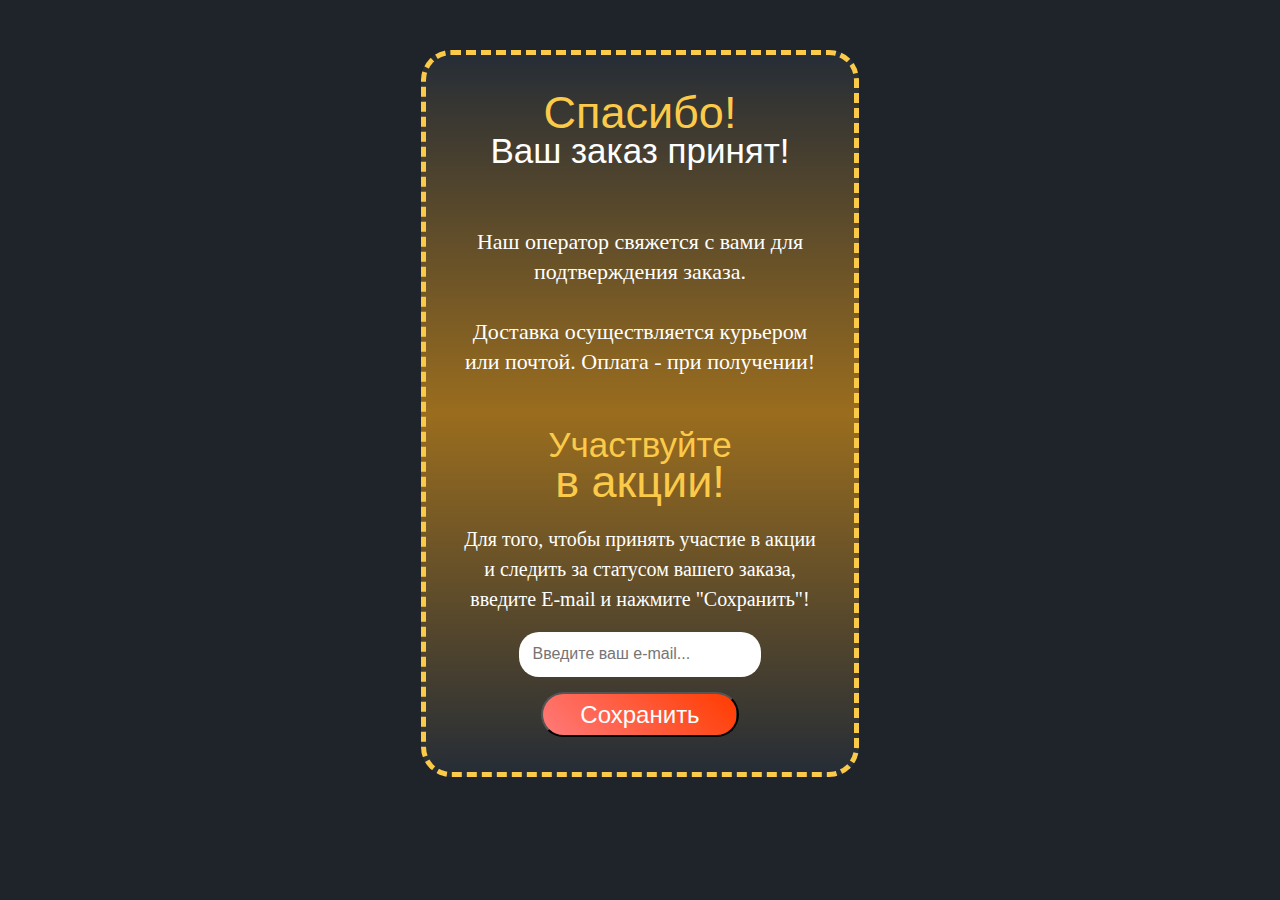
==== success.html @ 73f050e2 "first commit" ====
<!DOCTYPE html PUBLIC "-//W3C//DTD XHTML 1.0 Transitional//EN" "http://www.w3.org/TR/xhtml1/DTD/xhtml1-transitional.dtd"><html xmlns="http://www.w3.org/1999/xhtml" xml:lang="en"><head>
    <meta http-equiv="Content-Type" content="text/html; charset=utf-8">
    <meta name="viewport" content="width=320">
    <meta name="MobileOptimized" content="width=320">
    <title>Спасибо! Ваш заказ принят!</title>
    <link href="" rel="stylesheet" type="text/css">
    <link href="" rel="stylesheet" type="text/css">
    <link media="all" rel="stylesheet" type="text/css" href="./assets/cdn/success/css/order-style.css">


    <script src=""></script>
    <script src=""></script>
    <script src=""></script>
    <script src=""></script>

</head>
<body>
<div id="wrapper">
    <div class="order-block">
        <div class="text-holder">
            <h2><span>Спасибо!</span> Ваш заказ принят!</h2>
            <p>Наш оператор свяжется с вами для подтверждения заказа. <br><br> Доставка осуществляется курьером или почтой. Оплата - при получении!</p>
        </div>


        <div class="text-box">
            <h2>Участвуйте <span>в акции!</span></h2>
            <p>Для того, чтобы принять участие в акции и следить за статусом вашего заказа, введите E-mail и нажмите "Сохранить"!</p>
            <form class="mail_form" action="#" id="email_form">
                <fieldset>
                    <div class="text">
                        <input type="email" id="email" placeholder="Введите ваш e-mail..." name="email">
                    </div>
                    <input data-error="Введите ваш e-mail" data-success="Спасибо за участие! Ваш E-mail сохранен!" class="btn" type="submit" value="Сохранить">
                </fieldset>
            </form>
        </div>

    </div>
</div>

</body></html>
---- assets/cdn/success/css/order-style.css ----
body {
    margin: 0;
    color: #fff;
    font: 17px/25px Georgia, "Times New Roman", Times, serif;
    background: #1f242a;
    min-width: 446px;
}

#wrapper {
    width: 100%;
    overflow: hidden;
    padding: 50px 0;
}

.order-block {
    position: relative;
    text-align: center;
    font-size: 22px;
    line-height: 30px;
    width: 28%;
    margin: 0 auto;  
    padding: 35px;
    border: 5px dashed #fcca49;
    border-radius: 30px;
 

    background: linear-gradient(to bottom, #262d36, #9a6d1e, #262d36);
    background: -webkit-linear-gradient(to bottom, #262d36, #9a6d1e, #262d36);
    background: -moz-linear-gradient(to bottom, #262d36, #9a6d1e, #262d36);
    filter: progid:DXImageTransform.Microsoft.gradient(startColorstr=#262d36, endColorstr=#9a6d1e);  
    -ms-filter: progid:DXImageTransform.Microsoft.gradient(startColorstr=#262d36, endColorstr=#9a6d1e);  
}

.order-block:after {
    display: block;
    clear: both;
    content: '';
}

.decoration {
    background: url() no-repeat;
    width: 24px;
    height: 32px;
    position: absolute;
    left: -23px;
    top: 336px;
}

.text-holder {
    width: 100%;
    text-align: center;
}

.order-block h2 {
    font: 35px/35px "Lobster", Arial, Helvetica, sans-serif;
    margin: 0 0 59px;
    color: #fff;
}

.order-block h2 span {
    display: block;
    font-size: 45px;
    line-height: 45px;
    color: #fcca49;
    margin: 0 0 -2px;
}

.order-block p {
    margin: 0 0 18px;
}

.text-box {
    padding: 30px 0 0;
        overflow: hidden;
    font-size: 20px;
    line-height: 30px;
   
}

.order-block .text-box p {
    margin: 0 0 18px;
}

.order-block .text-box h2 {
    font-size: 35px;
    line-height: 40px;
    color: #fcca49;
    margin: 0 0 20px; 
}

.order-block .text-box h2 span {
    font-size: 45px;
    line-height: 45px;
    display: block;
    margin: -6px 0 0;
}

.btn {
	       width: 55%;
    height: 45px;
    text-decoration: none;
    outline: none;
    display: inline-block;
  
    margin: 0px 12px;
    border-radius: 30px;
    -ms-border-radius: 30px;
    background-image: linear-gradient(45deg, #e84230 0%, #ff7a7a 50%, #ff3c00 100%);

    background: -webkit-linear-gradient(45deg, #e84230 0%, #ff7a7a 50%, #ff3c00 100%);
    background: -moz-linear-gradient(45deg, #e84230 0%, #ff7a7a 50%, #ff3c00 100%);
    filter: progid:DXImageTransform.Microsoft.gradient(startColorstr=#ff7a7a, endColorstr=#ff3c00);  
    -ms-filter: progid:DXImageTransform.Microsoft.gradient(startColorstr=#ff7a7a, endColorstr=#ff3c00);  

    background-position: 100% 0;
    background-size: 200% 200%;
    font-family: 'Montserrat', sans-serif;
    font-size: 24px;
    font-weight: 300;
    color: white;
    transition: .5s;
    cursor: pointer;
}

.btn:hover {
    box-shadow: 0 0 0 0 rgba(0, 40, 120, 0);
    background-position: 0 0;
}

form, fieldset {
    margin: 0;
    padding: 0;
    border-style: none;
}


.mail_form .text input[type="text"], .mail_form .text input[type="email"] {
    border: none;
    width: 60%;
    height: 23px;
    font-size: 16px;
    color: #726033;
    padding: 10px 13px 12px;
        border-radius: 20px;
        -ms-border-radius: 20px;
    margin-bottom: 15px;
}

@media screen and (max-width: 1120px) {
    .order-block {
        width: 52%;
        font-size: 20px;
    }

    #wrapper {   
    padding: 23px 0; }

	.btn {
		font-size: 19px;
	}
	.mail_form .text input[type="text"], .mail_form .text input[type="email"] {   
    font-size: 14px;
}
	}
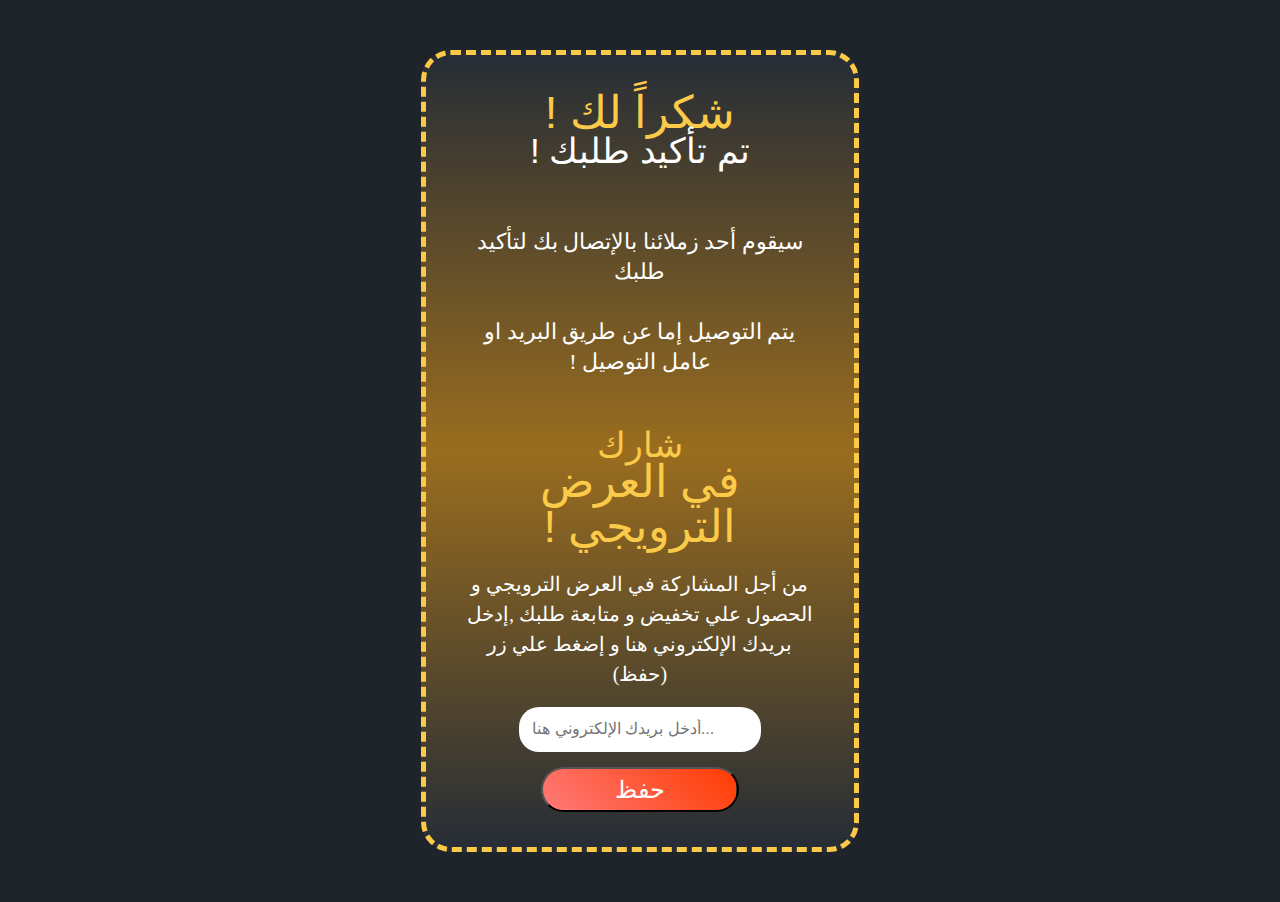
==== commit ad7831ce: "edited image" ====
--- a/success.html
+++ b/success.html
@@ -2,7 +2,7 @@
     <meta http-equiv="Content-Type" content="text/html; charset=utf-8">
     <meta name="viewport" content="width=320">
     <meta name="MobileOptimized" content="width=320">
-    <title>Спасибо! Ваш заказ принят!</title>
+    <title>شكراً لك ! تم تأكيد طلبك !</title>
     <link href="" rel="stylesheet" type="text/css">
     <link href="" rel="stylesheet" type="text/css">
     <link media="all" rel="stylesheet" type="text/css" href="./assets/cdn/success/css/order-style.css">
@@ -18,20 +18,20 @@
 <div id="wrapper">
     <div class="order-block">
         <div class="text-holder">
-            <h2><span>Спасибо!</span> Ваш заказ принят!</h2>
-            <p>Наш оператор свяжется с вами для подтверждения заказа. <br><br> Доставка осуществляется курьером или почтой. Оплата - при получении!</p>
+            <h2><span style="direction: rtl;">شكراً لك !  </span> !    تم تأكيد طلبك </h2>
+            <p style="direction: rtl;">سيقوم أحد زملائنا بالإتصال بك لتأكيد طلبك  <br><br> يتم التوصيل إما عن طريق البريد او عامل التوصيل !</p>
         </div>
 
 
         <div class="text-box">
-            <h2>Участвуйте <span>в акции!</span></h2>
-            <p>Для того, чтобы принять участие в акции и следить за статусом вашего заказа, введите E-mail и нажмите "Сохранить"!</p>
+            <h2 style="direction: rtl;">شارك <span>في العرض الترويجي !</span></h2>
+            <p>من أجل المشاركة في العرض الترويجي و الحصول علي تخفيض و متابعة طلبك ,إدخل بريدك الإلكتروني هنا و إضغط علي زر (حفظ)</p>
             <form class="mail_form" action="#" id="email_form">
                 <fieldset>
                     <div class="text">
-                        <input type="email" id="email" placeholder="Введите ваш e-mail..." name="email">
+                        <input type="email" id="email" placeholder="أدخل بريدك الإلكتروني هنا..." name="email">
                     </div>
-                    <input data-error="Введите ваш e-mail" data-success="Спасибо за участие! Ваш E-mail сохранен!" class="btn" type="submit" value="Сохранить">
+                    <input data-error="Введите ваш e-mail" data-success="Спасибо за участие! Ваш E-mail сохранен!" class="btn" type="submit" value="حفظ">
                 </fieldset>
             </form>
         </div>
